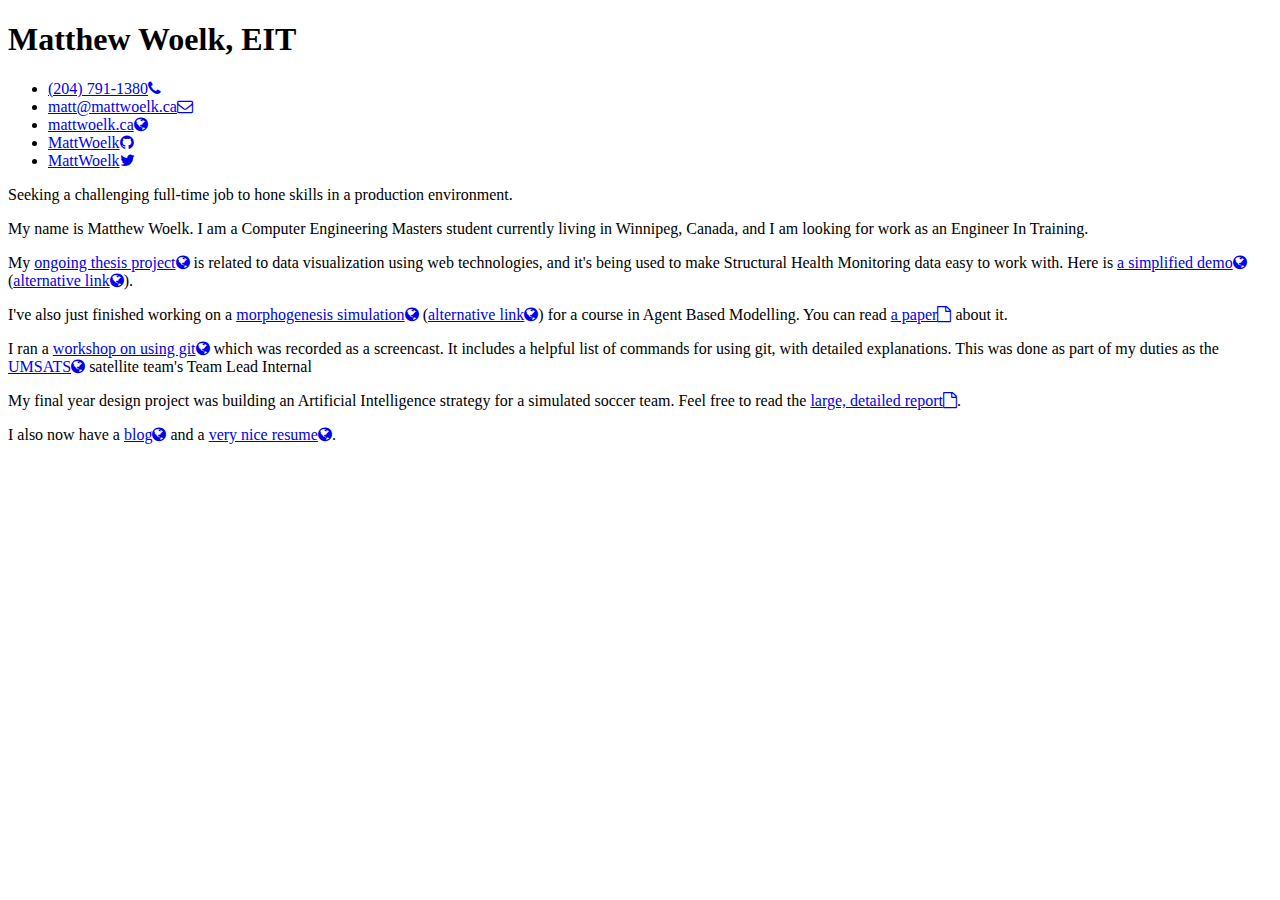
==== index.html @ 25ad2875 "Borrowing stylesheet from resume page." ====
<!DOCTYPE html>
<head>
<meta charset="UTF-8">
<link href="//netdna.bootstrapcdn.com/font-awesome/4.0.3/css/font-awesome.css" rel="stylesheet">
<link href='http://fonts.googleapis.com/css?family=Source+Sans+Pro:200,400' rel='stylesheet' type='text/css'>
<link rel="stylesheet" href="resume/style.css">
<!--[if lt IE 9]>
    <script src="dist/html5shiv.js"></script> <![endif]-->
<title>MattWoelk.ca</title> </head>

<body id="body">

<header>
    <h1>Matthew Woelk, <span>EIT</span></h1>

    <ul id="links">
        <li class="phone"><a href="tel:+2047911380">(204) 791-1380<i class="fa fa-phone"></i></a></li>
        <li class="email"><a href="mailto:matt@mattwoelk.ca">matt@mattwoelk.ca<i class="fa fa-envelope-o"></i></a></li>
        <li class="website"><a href="http://mattwoelk.ca">mattwoelk.ca<i class="fa fa-globe"></i></a></li>
        <li class="github"><a href="http://github.com/MattWoelk">MattWoelk<i class="fa fa-github"></i></a></li>
        <li class="twitter"><a href="http://twitter.com/MattWoelk">MattWoelk<i class="fa fa-twitter"></i></a></li>
    </ul>

    <p>Seeking a challenging full-time job to hone skills in a production environment.</p>
</header>

<section class="content">My name is Matthew
    Woelk. I am a Computer Engineering Masters student currently living in
    Winnipeg, Canada, and I am looking for work as an Engineer In Training.

    <p>My <a href="http://www.mattwoelk.ca/thesis">ongoing thesis project<i class="fa fa-globe"></i></a> is related to data visualization using web technologies, and it's being used to make Structural Health Monitoring data easy to work with. Here is <a href="http://bl.ocks.org/MattWoelk/5196687">a simplified demo<i class="fa fa-globe"></i></a> (<a href="http://mattwoelk.ca/thesis/demo">alternative link<i class="fa fa-globe"></i></a>).</p>

    <p>I've also just finished working on a <a href="http://bl.ocks.org/MattWoelk/5687467">morphogenesis simulation<i class="fa fa-globe"></i></a> (<a href="http://www.mattwoelk.ca/ABM/morphogenesis.html">alternative link<i class="fa fa-globe"></i></a>) for a course in Agent Based Modelling. You can read <a href="http://mattwoelk.ca/ABM/Morphogenesis_Paper.pdf">a paper<i class="fa fa-file-o"></i></a> about it.</p>

    <p>I ran a <a href="http://mattwoelk.ca/git-workshop/">workshop on using git<i class="fa fa-globe"></i></a> which was recorded as a screencast. It includes a helpful list of commands for using git, with detailed explanations. This was done as part of my duties as the <a href="http://umsats.ca">UMSATS<i class="fa fa-globe"></i></a> satellite team's Team Lead Internal

    <p>My final year design project was building an Artificial Intelligence strategy for a simulated soccer team. Feel free to read the <a href = "http://www.mattwoelk.ca/school/ThesisMatthewWoelk.pdf">large, detailed report<i class="fa fa-file-o"></i></a>.</p>

    <p>I also now have a <a href="http://mattwoelk.whipups.com">blog<i class="fa fa-globe"></i></a> and a <a href="http://mattwoelk.ca/resume">very nice resume<i class="fa fa-globe"></i></a>.</p>

</section>

</body>
</html>
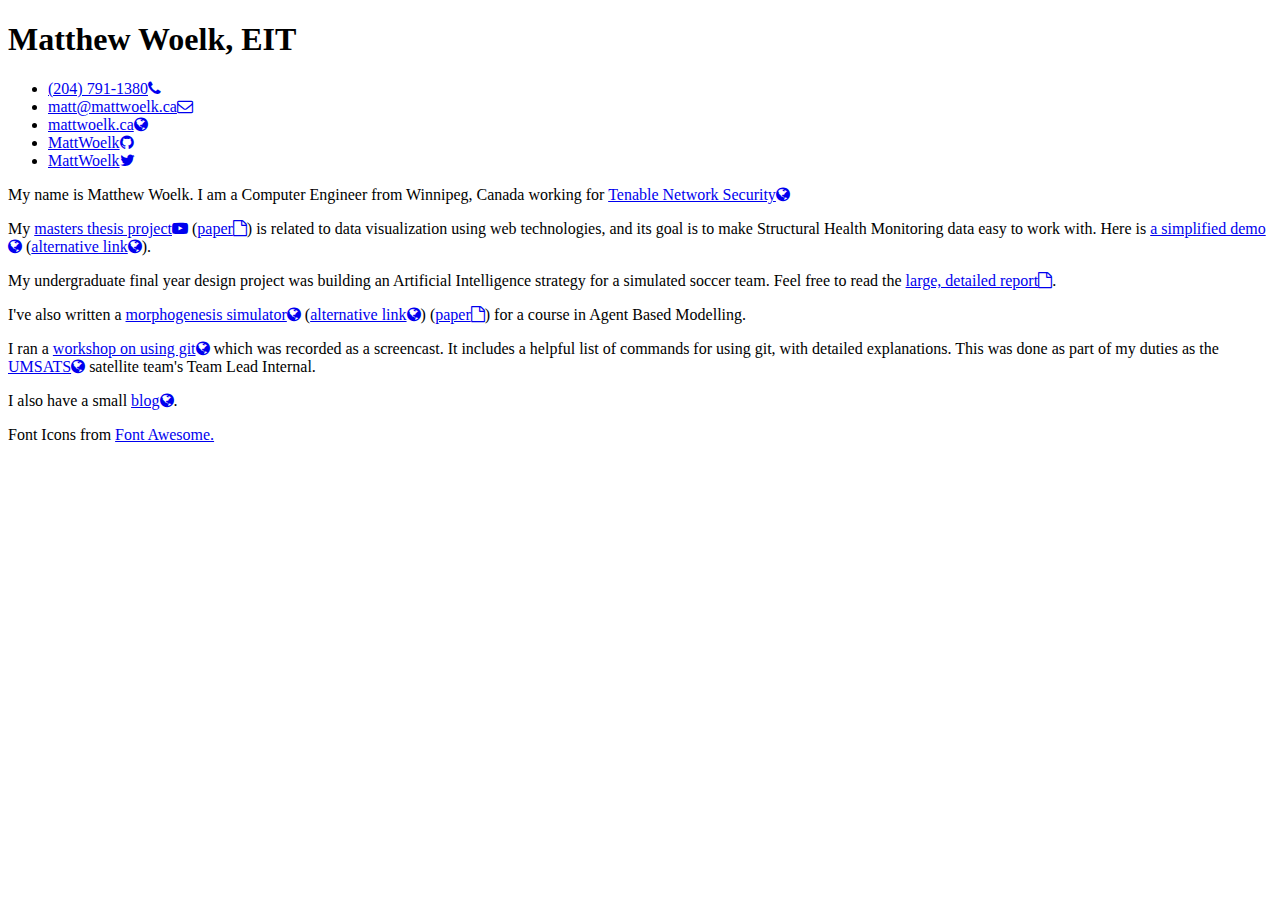
==== commit d2ea2a74: "index, robots import." ====
--- a/index.html
+++ b/index.html
@@ -1,12 +1,25 @@
 <!DOCTYPE html>
 <head>
 <meta charset="UTF-8">
+<meta name="viewport" content="width=device-width, initial-scale=1.0, maximum-scale=1.0, user-scalable=no" />
 <link href="//netdna.bootstrapcdn.com/font-awesome/4.0.3/css/font-awesome.css" rel="stylesheet">
 <link href='http://fonts.googleapis.com/css?family=Source+Sans+Pro:200,400' rel='stylesheet' type='text/css'>
 <link rel="stylesheet" href="resume/style.css">
 <!--[if lt IE 9]>
     <script src="dist/html5shiv.js"></script> <![endif]-->
-<title>MattWoelk.ca</title> </head>
+    <title>MattWoelk.ca</title>
+    <script>
+	    (function(i,s,o,g,r,a,m){i['GoogleAnalyticsObject']=r;i[r]=i[r]||function(){
+			    (i[r].q=i[r].q||[]).push(arguments)},i[r].l=1*new Date();a=s.createElement(o),
+		    m=s.getElementsByTagName(o)[0];a.async=1;a.src=g;m.parentNode.insertBefore(a,m)
+	    })(window,document,'script','//www.google-analytics.com/analytics.js','ga');
+
+	    ga('create', 'UA-60941423-1', 'auto');
+	    ga('send', 'pageview');
+
+    </script>
+
+</head>
 
 <body id="body">
 
@@ -14,31 +27,30 @@
     <h1>Matthew Woelk, <span>EIT</span></h1>
 
     <ul id="links">
-        <li class="phone"><a href="tel:+2047911380">(204) 791-1380<i class="fa fa-phone"></i></a></li>
+        <li class="phone"><a href="tel:+12047911380">(204) 791-1380<i class="fa fa-phone"></i></a></li>
         <li class="email"><a href="mailto:matt@mattwoelk.ca">matt@mattwoelk.ca<i class="fa fa-envelope-o"></i></a></li>
         <li class="website"><a href="http://mattwoelk.ca">mattwoelk.ca<i class="fa fa-globe"></i></a></li>
         <li class="github"><a href="http://github.com/MattWoelk">MattWoelk<i class="fa fa-github"></i></a></li>
         <li class="twitter"><a href="http://twitter.com/MattWoelk">MattWoelk<i class="fa fa-twitter"></i></a></li>
     </ul>
-
-    <p>Seeking a challenging full-time job to hone skills in a production environment.</p>
+    <p>My name is Matthew Woelk. I am a Computer Engineer from Winnipeg, Canada working for <a href="http://tenable.com">Tenable Network Security<i class="fa fa-globe"></i></a></p>
 </header>
 
-<section class="content">My name is Matthew
-    Woelk. I am a Computer Engineering Masters student currently living in
-    Winnipeg, Canada, and I am looking for work as an Engineer In Training.
+<section class="content">
 
-    <p>My <a href="http://www.mattwoelk.ca/thesis">ongoing thesis project<i class="fa fa-globe"></i></a> is related to data visualization using web technologies, and it's being used to make Structural Health Monitoring data easy to work with. Here is <a href="http://bl.ocks.org/MattWoelk/5196687">a simplified demo<i class="fa fa-globe"></i></a> (<a href="http://mattwoelk.ca/thesis/demo">alternative link<i class="fa fa-globe"></i></a>).</p>
+<p>My <a href="http://youtu.be/EaIYcongb-s">masters thesis project<i class="fa fa-youtube-play"></i></a> (<a href="http://www.mattwoelk.ca/thesis/paper.pdf">paper<i class="fa fa-file-o"></i></a>) is related to data visualization using web technologies, and its goal is to make Structural Health Monitoring data easy to work with. Here is <a href="http://bl.ocks.org/MattWoelk/5196687">a simplified demo<i class="fa fa-globe"></i></a> (<a href="http://mattwoelk.ca/thesis/demo">alternative link<i class="fa fa-globe"></i></a>).</p>
 
-    <p>I've also just finished working on a <a href="http://bl.ocks.org/MattWoelk/5687467">morphogenesis simulation<i class="fa fa-globe"></i></a> (<a href="http://www.mattwoelk.ca/ABM/morphogenesis.html">alternative link<i class="fa fa-globe"></i></a>) for a course in Agent Based Modelling. You can read <a href="http://mattwoelk.ca/ABM/Morphogenesis_Paper.pdf">a paper<i class="fa fa-file-o"></i></a> about it.</p>
+    <p>My undergraduate final year design project was building an Artificial Intelligence strategy for a simulated soccer team. Feel free to read the <a href = "http://www.mattwoelk.ca/school/ThesisMatthewWoelk.pdf">large, detailed report<i class="fa fa-file-o"></i></a>.</p>
 
-    <p>I ran a <a href="http://mattwoelk.ca/git-workshop/">workshop on using git<i class="fa fa-globe"></i></a> which was recorded as a screencast. It includes a helpful list of commands for using git, with detailed explanations. This was done as part of my duties as the <a href="http://umsats.ca">UMSATS<i class="fa fa-globe"></i></a> satellite team's Team Lead Internal
+    <p>I've also written a <a href="http://bl.ocks.org/MattWoelk/5687467">morphogenesis simulator<i class="fa fa-globe"></i></a> (<a href="http://www.mattwoelk.ca/ABM/morphogenesis.html">alternative link<i class="fa fa-globe"></i></a>) (<a href="http://mattwoelk.ca/ABM/Morphogenesis_Paper.pdf">paper<i class="fa fa-file-o"></i></a>) for a course in Agent Based Modelling.</p>
 
-    <p>My final year design project was building an Artificial Intelligence strategy for a simulated soccer team. Feel free to read the <a href = "http://www.mattwoelk.ca/school/ThesisMatthewWoelk.pdf">large, detailed report<i class="fa fa-file-o"></i></a>.</p>
+    <p>I ran a <a href="http://mattwoelk.ca/git-workshop/">workshop on using git<i class="fa fa-globe"></i></a> which was recorded as a screencast. It includes a helpful list of commands for using git, with detailed explanations. This was done as part of my duties as the <a href="http://umsats.ca">UMSATS<i class="fa fa-globe"></i></a> satellite team's Team Lead Internal.
 
-    <p>I also now have a <a href="http://mattwoelk.whipups.com">blog<i class="fa fa-globe"></i></a> and a <a href="http://mattwoelk.ca/resume">very nice resume<i class="fa fa-globe"></i></a>.</p>
+    <p>I also have a small <a href="http://mattwoelk.whipups.com">blog<i class="fa fa-globe"></i></a>.</p>
 
 </section>
 
+<footer>Font Icons from <a href="http://fontawesome.io">Font Awesome.</a></footer>
+
 </body>
 </html>
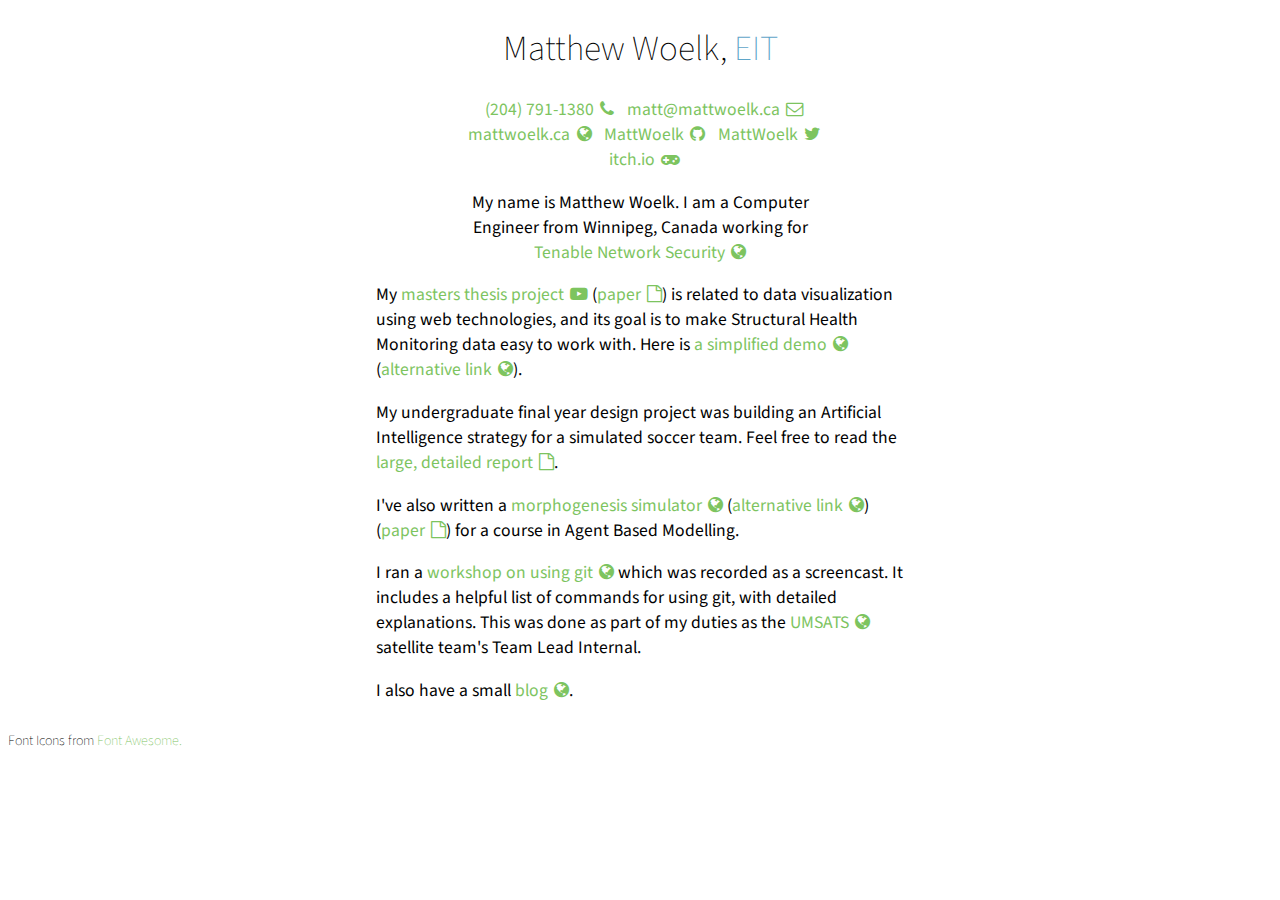
==== commit 2be0987a: "Added itch.io page." ====
--- a/index.html
+++ b/index.html
@@ -32,6 +32,7 @@
         <li class="website"><a href="http://mattwoelk.ca">mattwoelk.ca<i class="fa fa-globe"></i></a></li>
         <li class="github"><a href="http://github.com/MattWoelk">MattWoelk<i class="fa fa-github"></i></a></li>
         <li class="twitter"><a href="http://twitter.com/MattWoelk">MattWoelk<i class="fa fa-twitter"></i></a></li>
+        <li class="twitter"><a href="https://mattwoelk.itch.io">itch.io<i class="fa fa-gamepad"></i></a></li>
     </ul>
     <p>My name is Matthew Woelk. I am a Computer Engineer from Winnipeg, Canada working for <a href="http://tenable.com">Tenable Network Security<i class="fa fa-globe"></i></a></p>
 </header>
--- a/resume/style.css
+++ b/resume/style.css
@@ -0,0 +1,92 @@
+strong {
+  color: #5fa6c9;
+}
+i:before {
+  color: #7dc45f;
+  margin: 0 0 0 0.35em;
+}
+a {
+  color: #7dc45f;
+  text-decoration: none;
+  white-space: nowrap;
+}
+body {
+  font-size: 110%;
+  font-family: 'Source Sans Pro', sans-serif;
+}
+body > header {
+  margin: 0 auto;
+  max-width: 22em;
+}
+body > header h1 {
+  font-family: 'Source Sans Pro', sans-serif;
+  font-weight: 200;
+  text-align: center;
+}
+body > header h1 span {
+  color: #5fa6c9;
+}
+body > header #address {
+  font-family: 'Source Sans Pro', sans-serif;
+  font-weight: 200;
+  list-style: none;
+  padding: 0;
+  text-align: center;
+}
+body > header #links {
+  list-style: none;
+  padding: 0;
+  text-align: center;
+}
+body > header #links li {
+  margin: 0 0 0 0.5em;
+  display: inline;
+}
+body > header p {
+  text-align: center;
+}
+body > section {
+  margin: 0 auto;
+  max-width: 30em;
+}
+body > section > h1 {
+  font-family: 'Source Sans Pro', sans-serif;
+  font-weight: 400;
+  color: #5fa6c9;
+  position: relative;
+}
+body > section > h1:after {
+  content: "";
+  display: block;
+  background-color: #5fa6c9;
+  width: 7.5em;
+  height: 0.8em;
+  position: absolute;
+  left: -8em;
+  top: 0.2em;
+}
+body > section > section {
+  margin: 0 auto;
+}
+body > section > section h1 {
+  font-weight: 200;
+}
+body > section > section .date {
+  font-weight: 200;
+  float: right;
+}
+body > section > section li {
+  clear: both;
+}
+body > section > section ul {
+  padding-left: 10%;
+}
+body > section > section section {
+  margin-left: 2%;
+}
+footer {
+  font-size: 0.8em;
+  margin-top: 2em;
+  font-family: 'Source Sans Pro', sans-serif;
+  font-weight: 200;
+}
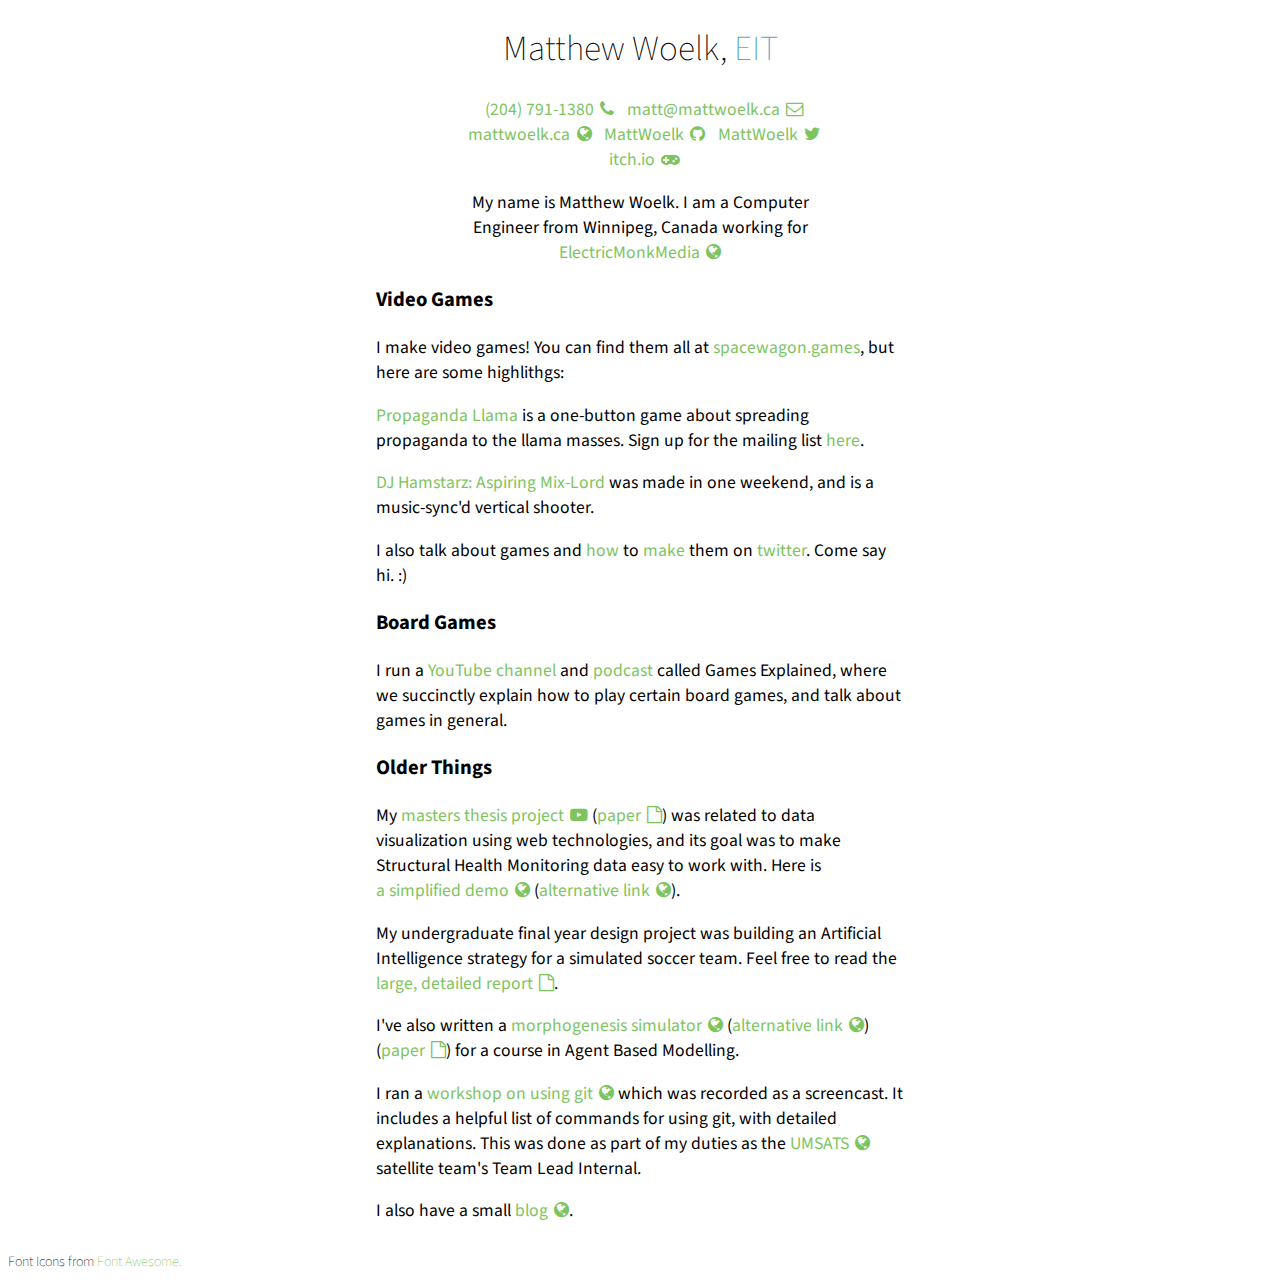
==== commit 243e4a77: "update for 2017-06-02" ====
--- a/index.html
+++ b/index.html
@@ -34,12 +34,26 @@
         <li class="twitter"><a href="http://twitter.com/MattWoelk">MattWoelk<i class="fa fa-twitter"></i></a></li>
         <li class="twitter"><a href="https://mattwoelk.itch.io">itch.io<i class="fa fa-gamepad"></i></a></li>
     </ul>
-    <p>My name is Matthew Woelk. I am a Computer Engineer from Winnipeg, Canada working for <a href="http://tenable.com">Tenable Network Security<i class="fa fa-globe"></i></a></p>
+    <p>My name is Matthew Woelk. I am a Computer Engineer from Winnipeg, Canada working for <a href="https://electricmonkmedia.com/">ElectricMonkMedia<i class="fa fa-globe"></i></a></p>
 </header>
 
 <section class="content">
 
-<p>My <a href="http://youtu.be/EaIYcongb-s">masters thesis project<i class="fa fa-youtube-play"></i></a> (<a href="http://www.mattwoelk.ca/thesis/paper.pdf">paper<i class="fa fa-file-o"></i></a>) is related to data visualization using web technologies, and its goal is to make Structural Health Monitoring data easy to work with. Here is <a href="http://bl.ocks.org/MattWoelk/5196687">a simplified demo<i class="fa fa-globe"></i></a> (<a href="http://mattwoelk.ca/thesis/demo">alternative link<i class="fa fa-globe"></i></a>).</p>
+	<h3>Video Games</h3>
+	<p>I make video games! You can find them all at <a href="http://spacewagon.games">spacewagon.games</a>, but here are some highlithgs:</p>
+	
+	<p><a href="https://mattwoelk.itch.io/propaganda-llama">Propaganda Llama</a> is a one-button game about spreading propaganda to the llama masses. Sign up for the mailing list <a href="http://eepurl.com/cpFSPj">here</a>.</p>
+
+	<p><a href="https://mattwoelk.itch.io/dj-hamstarz">DJ Hamstarz: Aspiring Mix-Lord</a> was made in one weekend, and is a music-sync'd vertical shooter.</p>
+
+	<p>I also talk about games and <a href="https://twitter.com/i/moments/935242078187028480">how</a> to <a href="https://twitter.com/i/moments/880609790300389377">make</a> them on <a href="https://twitter.com/MattWoelk">twitter</a>. Come say hi. :)</p>
+
+	<h3>Board Games</h3>
+	<p>I run a <a href="http://youtube.com/gamesexplained">YouTube channel</a> and <a href="https://anchor.fm/games-explained">podcast</a> called Games Explained, where we succinctly explain how to play certain board games, and talk about games in general.</p>
+
+	<h3>Older Things</h3>
+
+<p>My <a href="http://youtu.be/EaIYcongb-s">masters thesis project<i class="fa fa-youtube-play"></i></a> (<a href="http://www.mattwoelk.ca/thesis/paper.pdf">paper<i class="fa fa-file-o"></i></a>) was related to data visualization using web technologies, and its goal was to make Structural Health Monitoring data easy to work with. Here is <a href="http://bl.ocks.org/MattWoelk/5196687">a simplified demo<i class="fa fa-globe"></i></a> (<a href="http://mattwoelk.ca/thesis/demo">alternative link<i class="fa fa-globe"></i></a>).</p>
 
     <p>My undergraduate final year design project was building an Artificial Intelligence strategy for a simulated soccer team. Feel free to read the <a href = "http://www.mattwoelk.ca/school/ThesisMatthewWoelk.pdf">large, detailed report<i class="fa fa-file-o"></i></a>.</p>
 
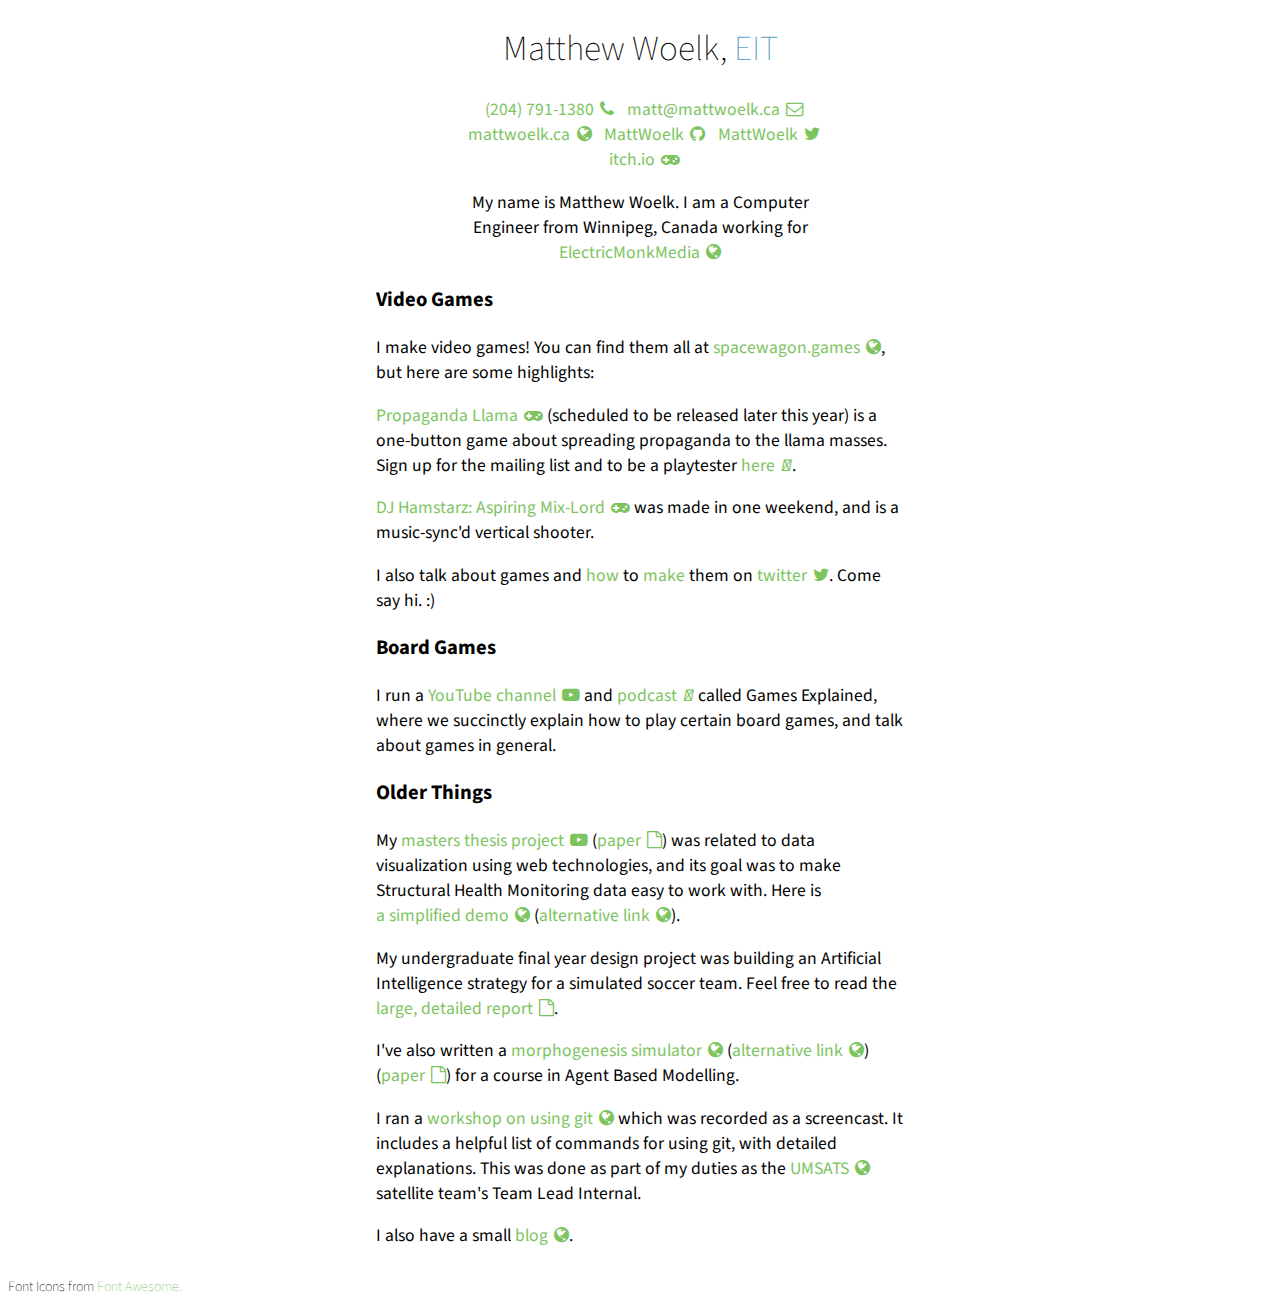
==== commit 7aae2359: "icons and spelling mistake" ====
--- a/index.html
+++ b/index.html
@@ -40,16 +40,16 @@
 <section class="content">
 
 	<h3>Video Games</h3>
-	<p>I make video games! You can find them all at <a href="http://spacewagon.games">spacewagon.games</a>, but here are some highlithgs:</p>
+	<p>I make video games! You can find them all at <a href="http://spacewagon.games">spacewagon.games<i class="fa fa-globe"></i></a>, but here are some highlights:</p>
 	
-	<p><a href="https://mattwoelk.itch.io/propaganda-llama">Propaganda Llama</a> is a one-button game about spreading propaganda to the llama masses. Sign up for the mailing list <a href="http://eepurl.com/cpFSPj">here</a>.</p>
+	<p><a href="https://mattwoelk.itch.io/propaganda-llama">Propaganda Llama<i class="fa fa-gamepad"></i></a> (scheduled to be released later this year) is a one-button game about spreading propaganda to the llama masses. Sign up for the mailing list and to be a playtester <a href="http://eepurl.com/cpFSPj">here<i class="far fa-envelope"></i></a>.</p>
 
-	<p><a href="https://mattwoelk.itch.io/dj-hamstarz">DJ Hamstarz: Aspiring Mix-Lord</a> was made in one weekend, and is a music-sync'd vertical shooter.</p>
+	<p><a href="https://mattwoelk.itch.io/dj-hamstarz">DJ Hamstarz: Aspiring Mix-Lord<i class="fa fa-gamepad"></i></a> was made in one weekend, and is a music-sync'd vertical shooter.</p>
 
-	<p>I also talk about games and <a href="https://twitter.com/i/moments/935242078187028480">how</a> to <a href="https://twitter.com/i/moments/880609790300389377">make</a> them on <a href="https://twitter.com/MattWoelk">twitter</a>. Come say hi. :)</p>
+	<p>I also talk about games and <a href="https://twitter.com/i/moments/935242078187028480">how</a> to <a href="https://twitter.com/i/moments/880609790300389377">make</a> them on <a href="https://twitter.com/MattWoelk">twitter<i class="fa fa-twitter"></i></a>. Come say hi. :)</p>
 
 	<h3>Board Games</h3>
-	<p>I run a <a href="http://youtube.com/gamesexplained">YouTube channel</a> and <a href="https://anchor.fm/games-explained">podcast</a> called Games Explained, where we succinctly explain how to play certain board games, and talk about games in general.</p>
+	<p>I run a <a href="http://youtube.com/gamesexplained">YouTube channel<i class="fa fa-youtube-play"></i></a> and <a href="https://anchor.fm/games-explained">podcast<i class="fas fa-podcast"></i></a> called Games Explained, where we succinctly explain how to play certain board games, and talk about games in general.</p>
 
 	<h3>Older Things</h3>
 
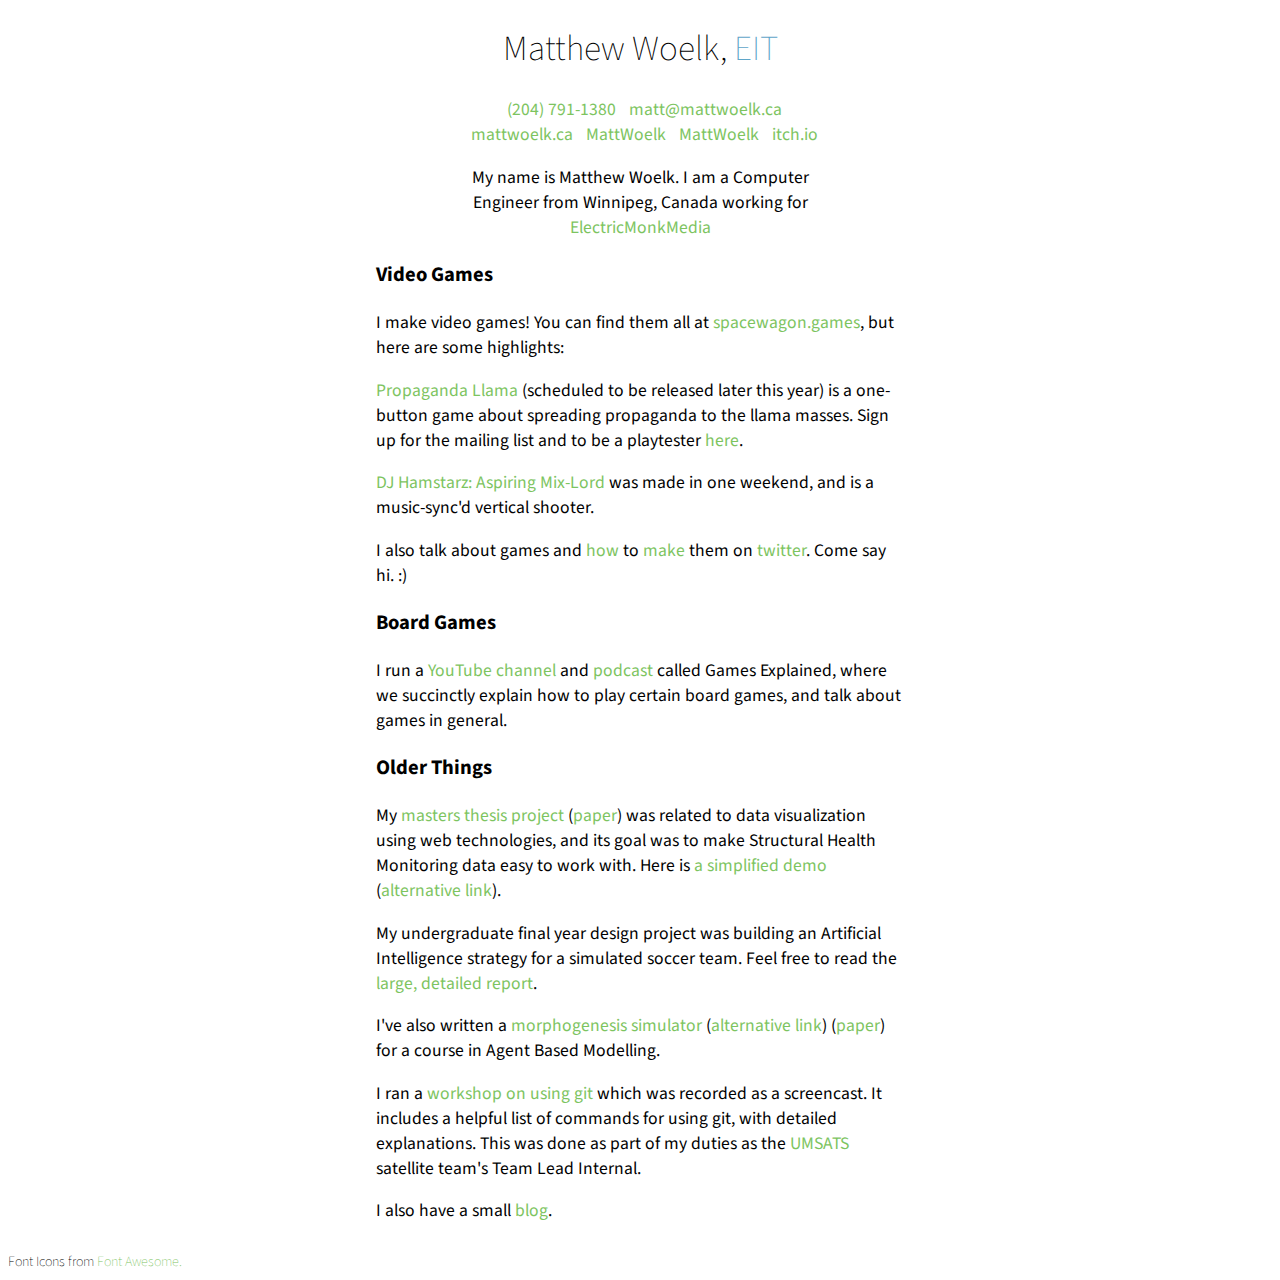
==== commit d4faa41a: "icon fixes for new version" ====
--- a/index.html
+++ b/index.html
@@ -2,7 +2,8 @@
 <head>
 <meta charset="UTF-8">
 <meta name="viewport" content="width=device-width, initial-scale=1.0, maximum-scale=1.0, user-scalable=no" />
-<link href="//netdna.bootstrapcdn.com/font-awesome/4.0.3/css/font-awesome.css" rel="stylesheet">
+<!--<link href="//netdna.bootstrapcdn.com/font-awesome/4.0.3/css/font-awesome.css" rel="stylesheet">-->
+<link rel="stylesheet" href="https://use.fontawesome.com/releases/v5.0.13/css/all.css" integrity="sha384-DNOHZ68U8hZfKXOrtjWvjxusGo9WQnrNx2sqG0tfsghAvtVlRW3tvkXWZh58N9jp" crossorigin="anonymous">
 <link href='http://fonts.googleapis.com/css?family=Source+Sans+Pro:200,400' rel='stylesheet' type='text/css'>
 <link rel="stylesheet" href="resume/style.css">
 <!--[if lt IE 9]>
@@ -28,10 +29,10 @@
 
     <ul id="links">
         <li class="phone"><a href="tel:+12047911380">(204) 791-1380<i class="fa fa-phone"></i></a></li>
-        <li class="email"><a href="mailto:matt@mattwoelk.ca">matt@mattwoelk.ca<i class="fa fa-envelope-o"></i></a></li>
+        <li class="email"><a href="mailto:matt@mattwoelk.ca">matt@mattwoelk.ca<i class="far fa-envelope"></i></a></li>
         <li class="website"><a href="http://mattwoelk.ca">mattwoelk.ca<i class="fa fa-globe"></i></a></li>
-        <li class="github"><a href="http://github.com/MattWoelk">MattWoelk<i class="fa fa-github"></i></a></li>
-        <li class="twitter"><a href="http://twitter.com/MattWoelk">MattWoelk<i class="fa fa-twitter"></i></a></li>
+        <li class="github"><a href="http://github.com/MattWoelk">MattWoelk<i class="fab fa-github"></i></a></li>
+        <li class="twitter"><a href="http://twitter.com/MattWoelk">MattWoelk<i class="fab fa-twitter"></i></a></li>
         <li class="twitter"><a href="https://mattwoelk.itch.io">itch.io<i class="fa fa-gamepad"></i></a></li>
     </ul>
     <p>My name is Matthew Woelk. I am a Computer Engineer from Winnipeg, Canada working for <a href="https://electricmonkmedia.com/">ElectricMonkMedia<i class="fa fa-globe"></i></a></p>
@@ -46,18 +47,18 @@
 
 	<p><a href="https://mattwoelk.itch.io/dj-hamstarz">DJ Hamstarz: Aspiring Mix-Lord<i class="fa fa-gamepad"></i></a> was made in one weekend, and is a music-sync'd vertical shooter.</p>
 
-	<p>I also talk about games and <a href="https://twitter.com/i/moments/935242078187028480">how</a> to <a href="https://twitter.com/i/moments/880609790300389377">make</a> them on <a href="https://twitter.com/MattWoelk">twitter<i class="fa fa-twitter"></i></a>. Come say hi. :)</p>
+	<p>I also talk about games and <a href="https://twitter.com/i/moments/935242078187028480">how</a> to <a href="https://twitter.com/i/moments/880609790300389377">make</a> them on <a href="https://twitter.com/MattWoelk">twitter<i class="fab fa-twitter"></i></a>. Come say hi. :)</p>
 
 	<h3>Board Games</h3>
-	<p>I run a <a href="http://youtube.com/gamesexplained">YouTube channel<i class="fa fa-youtube-play"></i></a> and <a href="https://anchor.fm/games-explained">podcast<i class="fas fa-podcast"></i></a> called Games Explained, where we succinctly explain how to play certain board games, and talk about games in general.</p>
+	<p>I run a <a href="http://youtube.com/gamesexplained">YouTube channel<i class="fab fa-youtube"></i></a> and <a href="https://anchor.fm/games-explained">podcast<i class="fas fa-podcast"></i></a> called Games Explained, where we succinctly explain how to play certain board games, and talk about games in general.</p>
 
 	<h3>Older Things</h3>
 
-<p>My <a href="http://youtu.be/EaIYcongb-s">masters thesis project<i class="fa fa-youtube-play"></i></a> (<a href="http://www.mattwoelk.ca/thesis/paper.pdf">paper<i class="fa fa-file-o"></i></a>) was related to data visualization using web technologies, and its goal was to make Structural Health Monitoring data easy to work with. Here is <a href="http://bl.ocks.org/MattWoelk/5196687">a simplified demo<i class="fa fa-globe"></i></a> (<a href="http://mattwoelk.ca/thesis/demo">alternative link<i class="fa fa-globe"></i></a>).</p>
+<p>My <a href="http://youtu.be/EaIYcongb-s">masters thesis project<i class="fab fa-youtube"></i></a> (<a href="http://www.mattwoelk.ca/thesis/paper.pdf">paper<i class="far fa-file-pdf"></i></a>) was related to data visualization using web technologies, and its goal was to make Structural Health Monitoring data easy to work with. Here is <a href="http://bl.ocks.org/MattWoelk/5196687">a simplified demo<i class="fa fa-globe"></i></a> (<a href="http://mattwoelk.ca/thesis/demo">alternative link<i class="fa fa-globe"></i></a>).</p>
 
-    <p>My undergraduate final year design project was building an Artificial Intelligence strategy for a simulated soccer team. Feel free to read the <a href = "http://www.mattwoelk.ca/school/ThesisMatthewWoelk.pdf">large, detailed report<i class="fa fa-file-o"></i></a>.</p>
+    <p>My undergraduate final year design project was building an Artificial Intelligence strategy for a simulated soccer team. Feel free to read the <a href = "http://www.mattwoelk.ca/school/ThesisMatthewWoelk.pdf">large, detailed report<i class="far fa-file-pdf"></i></a>.</p>
 
-    <p>I've also written a <a href="http://bl.ocks.org/MattWoelk/5687467">morphogenesis simulator<i class="fa fa-globe"></i></a> (<a href="http://www.mattwoelk.ca/ABM/morphogenesis.html">alternative link<i class="fa fa-globe"></i></a>) (<a href="http://mattwoelk.ca/ABM/Morphogenesis_Paper.pdf">paper<i class="fa fa-file-o"></i></a>) for a course in Agent Based Modelling.</p>
+    <p>I've also written a <a href="http://bl.ocks.org/MattWoelk/5687467">morphogenesis simulator<i class="fa fa-globe"></i></a> (<a href="http://www.mattwoelk.ca/ABM/morphogenesis.html">alternative link<i class="fa fa-globe"></i></a>) (<a href="http://mattwoelk.ca/ABM/Morphogenesis_Paper.pdf">paper<i class="far fa-file-pdf"></i></a>) for a course in Agent Based Modelling.</p>
 
     <p>I ran a <a href="http://mattwoelk.ca/git-workshop/">workshop on using git<i class="fa fa-globe"></i></a> which was recorded as a screencast. It includes a helpful list of commands for using git, with detailed explanations. This was done as part of my duties as the <a href="http://umsats.ca">UMSATS<i class="fa fa-globe"></i></a> satellite team's Team Lead Internal.
 
